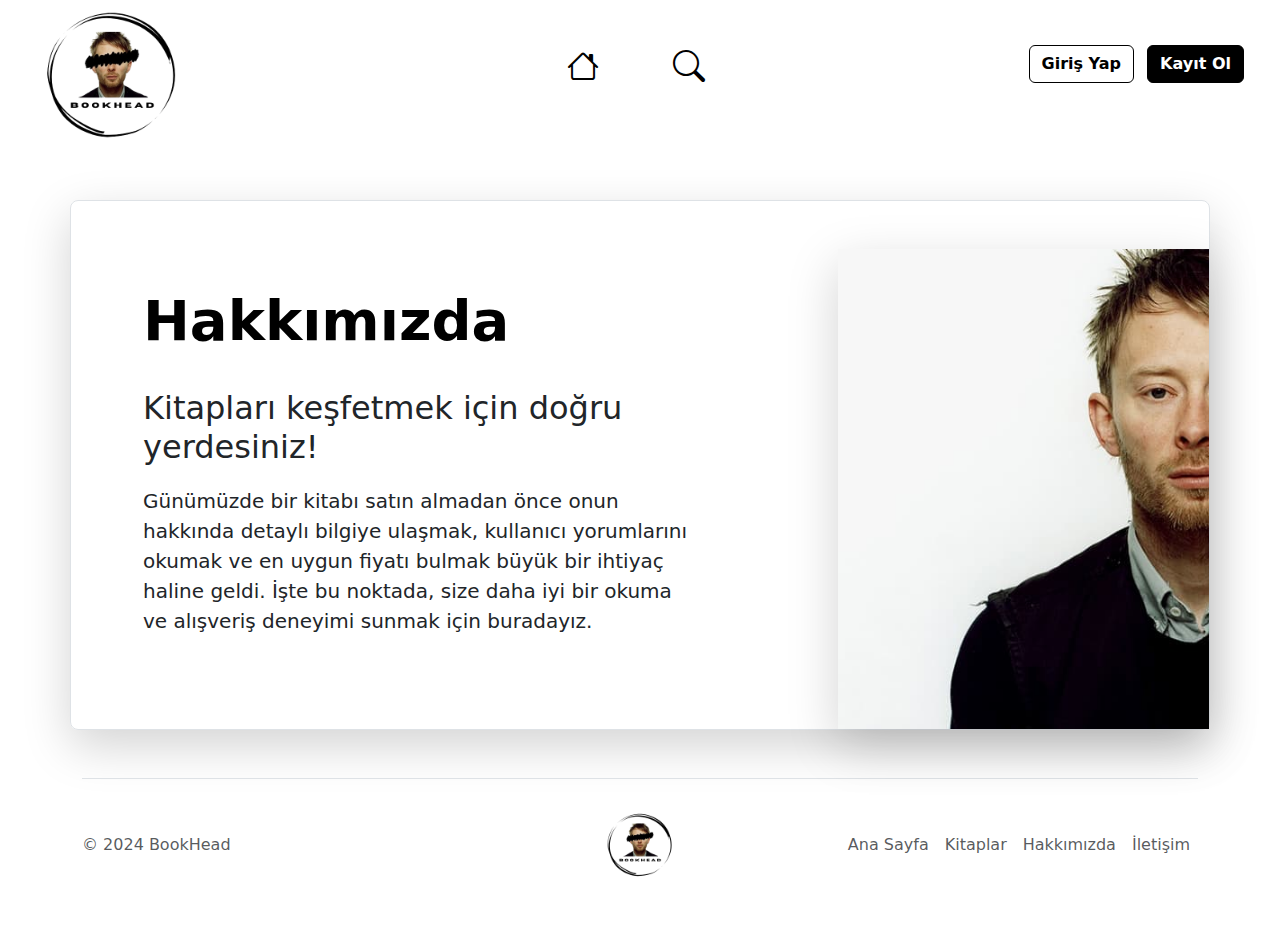
==== about.html @ c484217a "about sayfası eklendi" ====
<!DOCTYPE html>
<html lang="en">

<head>
    <meta charset="UTF-8">
    <meta name="viewport" content="width=device-width, initial-scale=1.0">
    <title>Document</title>
    <link rel="stylesheet" href="https://cdn.jsdelivr.net/npm/bootstrap-icons@1.11.3/font/bootstrap-icons.min.css">
    <link rel="stylesheet" href="./assets/css/main.css">
    <link href="https://cdn.jsdelivr.net/npm/bootstrap@5.3.3/dist/css/bootstrap.min.css" rel="stylesheet" integrity="sha384-QWTKZyjpPEjISv5WaRU9OFeRpok6YctnYmDr5pNlyT2bRjXh0JMhjY6hW+ALEwIH" crossorigin="anonymous">
</head>

<body>
    <!--HEADER BASLANGİC-->
    <div class="container-fluid no-padding" style="margin-top: -25px; margin-bottom: -30px;">
        <header style="background-color: white;" class="d-flex flex-wrap align-items-center justify-content-center justify-content-md-between pb-0 ">
            <div class="col-md-3 mb-2 mt-0 mb-md-0">
                <a href="/" class="d-inline-flex  align-items-center link-body-emphasis text-decoration-none">
                    <img src="./assets/logo.png" height="200px" alt="">
                </a>
            </div>

            <ul class="nav col-12 col-md-auto mb-2 justify-content-center mb-md-4">
                <li>
                    <a href="./index.html" class="nav-link px-2  link-secondary">
                        <i class="bi bi-house" style="font-size: 2rem; color: black; margin-right: 50px;"></i>
                    </a>
                </li>
                <li>
                    <a href="#" class="nav-link px-3" data-bs-toggle="modal" data-bs-target="#searchModal">
                        <i class="bi bi-search" style="font-size: 2rem; color: black;"></i>
                    </a>
                </li>
            </ul>

            <div class="modal fade" id="searchModal" tabindex="-1" aria-labelledby="searchModalLabel" aria-hidden="true">
                <div class="modal-dialog modal-dialog-centered">
                    <div class="modal-content">
                        <div class="modal-header">
                            <h5 class="modal-title" id="searchModalLabel">BookHead'te Ara</h5>
                            <button type="button" class="btn-close" data-bs-dismiss="modal" aria-label="Close"></button>
                        </div>
                        <div class="modal-body">
                            <form>
                                <div class="mb-3">
                                    <input type="text" class="form-control" placeholder="BookHead'te Ara...">
                                </div>
                                <button type="submit" class="btn btn-primary" style="background-color: black; color: white; border-color: black;">Ara</button>
                            </form>
                        </div>
                    </div>
                </div>
            </div>

            <div class="col-md-3 text-end" style="margin-top: -30px;">
                <button type="button" class="btn btn-outline-primary me-2" style="font-weight: bold; color: black; border-color: black;">Giriş Yap</button>
                <button type="button" class="btn btn-primary me-4" style="font-weight: bold; color: white; background-color: black; border-color: black;">Kayıt Ol</button>
            </div>
        </header>
    </div>
    <!--HEADER SONU-->
    <div class="container my-5">
        <div class="row p-4 pb-0 pe-lg-0 pt-lg-5 align-items-center rounded-3 border shadow-lg">
            <div class="col-lg-7 p-3 p-lg-5 pt-lg-3">
                <h1 class="display-4 fw-bold lh-1 text-body-emphasis" style="margin-bottom: 40px;">Hakkımızda</h1>
                <h2 style="margin-bottom: 20px;">Kitapları keşfetmek için doğru yerdesiniz!</h2>
                <p class="lead">Günümüzde bir kitabı satın almadan önce onun hakkında detaylı bilgiye ulaşmak, kullanıcı yorumlarını okumak ve en uygun fiyatı bulmak büyük bir ihtiyaç haline geldi. İşte bu noktada, size daha iyi bir okuma ve alışveriş deneyimi sunmak
                    için buradayız.</p>
            </div>
            <div class="col-lg-4 offset-lg-1 p-0 overflow-hidden shadow-lg">
                <img class="rounded-lg-3" src="./assets/thom-yorke-makes-the-cover-of-an-iranian-advice-book-on-marital-and-sexual-problems.jpg" alt="" width="720">
            </div>
        </div>
    </div>
    <!--FOOTER BAŞLANGIÇ-->
    <div class="container">
        <footer class="d-flex flex-wrap justify-content-between align-items-center py-3 my-4 border-top">
            <p class="col-md-4 mb-0 text-body-secondary">© 2024 BookHead</p>

            <a href="/" class="col-md-4 d-flex align-items-center justify-content-center mb-3 mb-md-0 me-md-auto link-body-emphasis text-decoration-none">
                <img src="./assets/logo.png" height="100px" alt="">
            </a>

            <ul class="nav col-md-4 justify-content-end">
                <li class="nav-item"><a href="index.html" class="nav-link px-2 text-body-secondary">Ana Sayfa</a></li>
                <li class="nav-item"><a href="#" class="nav-link px-2 text-body-secondary">Kitaplar</a></li>
                <li class="nav-item"><a href="about.html" class="nav-link px-2 text-body-secondary">Hakkımızda</a></li>
                <li class="nav-item"><a href="#" class="nav-link px-2 text-body-secondary">İletişim</a></li>
            </ul>
        </footer>
    </div>
    <!--FOOTER SONU-->
    <script src="https://cdn.jsdelivr.net/npm/bootstrap@5.3.3/dist/js/bootstrap.bundle.min.js" integrity="sha384-YvpcrYf0tY3lHB60NNkmXc5s9fDVZLESaAA55NDzOxhy9GkcIdslK1eN7N6jIeHz" crossorigin="anonymous"></script>
</body>

</html>
---- assets/css/main.css ----
.shadow-effect {
    box-shadow: 40px 4px 40px rgba(0, 0, 0, 0.7);
    /* Gölge ayarları */
}
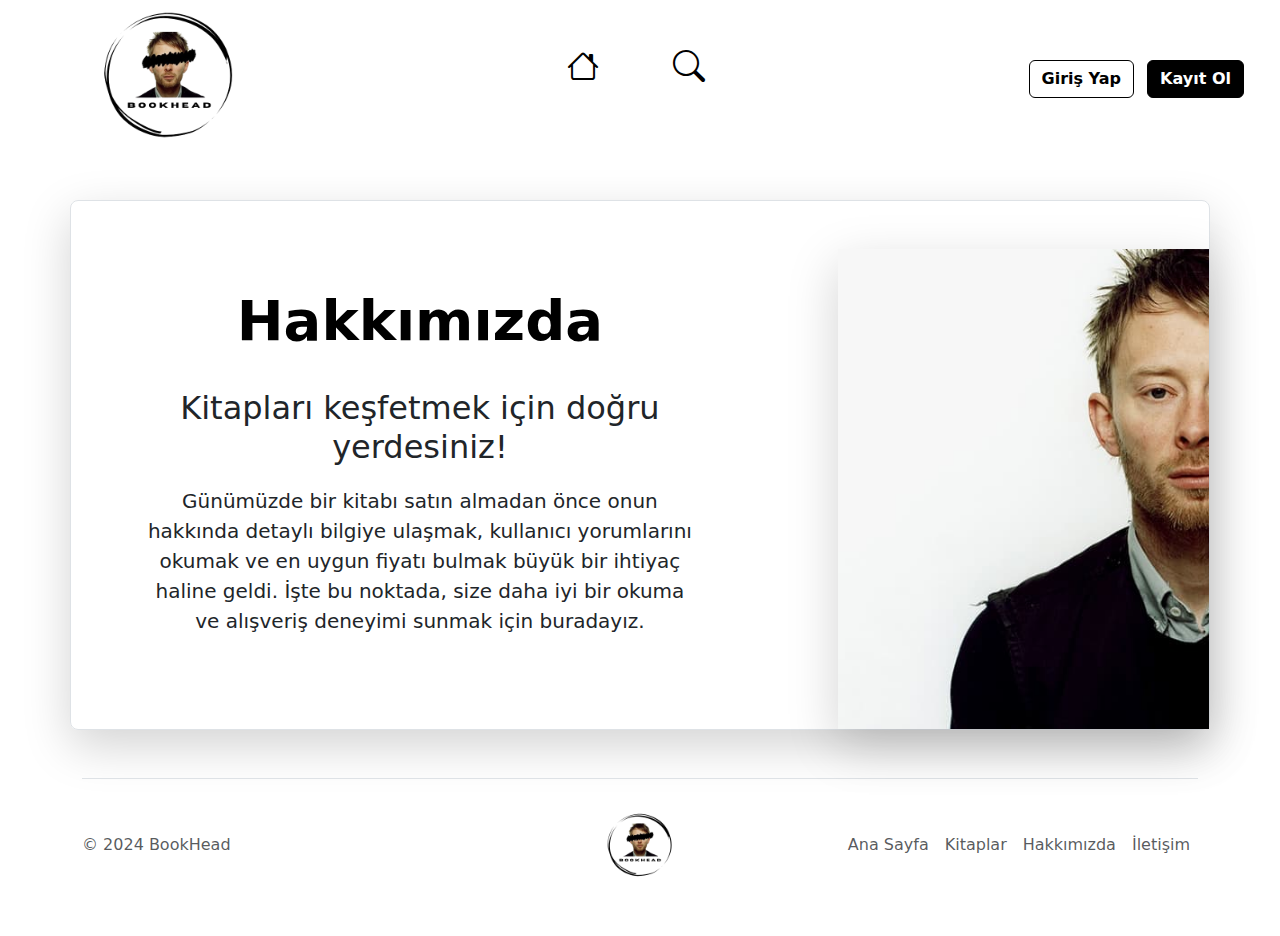
==== commit 5b0ae3f3: "about.html responsiveleştirildi" ====
--- a/about.html
+++ b/about.html
@@ -8,13 +8,63 @@
     <link rel="stylesheet" href="https://cdn.jsdelivr.net/npm/bootstrap-icons@1.11.3/font/bootstrap-icons.min.css">
     <link rel="stylesheet" href="./assets/css/main.css">
     <link href="https://cdn.jsdelivr.net/npm/bootstrap@5.3.3/dist/css/bootstrap.min.css" rel="stylesheet" integrity="sha384-QWTKZyjpPEjISv5WaRU9OFeRpok6YctnYmDr5pNlyT2bRjXh0JMhjY6hW+ALEwIH" crossorigin="anonymous">
+    <style>
+        @media (max-width: 768px) {
+            header {
+                flex-wrap: wrap;
+                /* Header elemanlarını sarmala */
+                text-align: center;
+                /* Mobilde hizalama için */
+            }
+            header .col-md-3 {
+                margin-bottom: 20px;
+                /* Logoya boşluk ekle */
+            }
+            header img {
+                height: 100px;
+                /* Mobilde logo boyutunu küçült */
+            }
+            header .nav {
+                justify-content: center;
+                /* Navigasyonu ortala */
+                margin-bottom: 15px;
+                /* Navigasyon için boşluk ekle */
+            }
+            .col-lg-6 h1 {
+                font-size: 1.8rem;
+                /* Başlık boyutunu mobil uyumlu hale getir */
+            }
+            .col-lg-6 h2 {
+                font-size: 1.2rem;
+                /* Alt başlık boyutunu ayarla */
+            }
+            .btn {
+                font-size: 0.9rem;
+                /* Buton yazı boyutunu küçült */
+                padding: 10px 20px;
+                /* Buton iç boşluklarını ayarla */
+            }
+            footer img {
+                height: 50px;
+                /* Footer logosunu küçült */
+            }
+            .img-fluid {
+                width: 100%;
+                /* Görselleri ekrana sığdır */
+                height: auto;
+                /* Yükseklik oranını koru */
+                border-radius: 12%;
+                /* Mobilde görsel kenar yuvarlatma oranı */
+            }
+        }
+    </style>
 </head>
 
 <body>
     <!--HEADER BASLANGİC-->
     <div class="container-fluid no-padding" style="margin-top: -25px; margin-bottom: -30px;">
         <header style="background-color: white;" class="d-flex flex-wrap align-items-center justify-content-center justify-content-md-between pb-0 ">
-            <div class="col-md-3 mb-2 mt-0 mb-md-0">
+            <div class="col-md-3 mb-2 mt-0 mb-md-0 text-center">
                 <a href="/" class="d-inline-flex  align-items-center link-body-emphasis text-decoration-none">
                     <img src="./assets/logo.png" height="200px" alt="">
                 </a>
@@ -52,7 +102,7 @@
                 </div>
             </div>
 
-            <div class="col-md-3 text-end" style="margin-top: -30px;">
+            <div class="col-md-3 text-end">
                 <button type="button" class="btn btn-outline-primary me-2" style="font-weight: bold; color: black; border-color: black;">Giriş Yap</button>
                 <button type="button" class="btn btn-primary me-4" style="font-weight: bold; color: white; background-color: black; border-color: black;">Kayıt Ol</button>
             </div>
@@ -62,9 +112,9 @@
     <div class="container my-5">
         <div class="row p-4 pb-0 pe-lg-0 pt-lg-5 align-items-center rounded-3 border shadow-lg">
             <div class="col-lg-7 p-3 p-lg-5 pt-lg-3">
-                <h1 class="display-4 fw-bold lh-1 text-body-emphasis" style="margin-bottom: 40px;">Hakkımızda</h1>
-                <h2 style="margin-bottom: 20px;">Kitapları keşfetmek için doğru yerdesiniz!</h2>
-                <p class="lead">Günümüzde bir kitabı satın almadan önce onun hakkında detaylı bilgiye ulaşmak, kullanıcı yorumlarını okumak ve en uygun fiyatı bulmak büyük bir ihtiyaç haline geldi. İşte bu noktada, size daha iyi bir okuma ve alışveriş deneyimi sunmak
+                <h1 class="display-4 fw-bold lh-1 text-body-emphasis" style="margin-bottom: 40px; text-align: center;">Hakkımızda</h1>
+                <h2 style="margin-bottom: 20px; text-align: center;">Kitapları keşfetmek için doğru yerdesiniz!</h2>
+                <p class="lead" style="text-align: center;">Günümüzde bir kitabı satın almadan önce onun hakkında detaylı bilgiye ulaşmak, kullanıcı yorumlarını okumak ve en uygun fiyatı bulmak büyük bir ihtiyaç haline geldi. İşte bu noktada, size daha iyi bir okuma ve alışveriş deneyimi sunmak
                     için buradayız.</p>
             </div>
             <div class="col-lg-4 offset-lg-1 p-0 overflow-hidden shadow-lg">
--- a/assets/css/main.css
+++ b/assets/css/main.css
@@ -1,4 +1,28 @@
 .shadow-effect {
     box-shadow: 40px 4px 40px rgba(0, 0, 0, 0.7);
     /* Gölge ayarları */
+}
+
+.custom-btn {
+    width: 140px;
+    /* Sabit genişlik */
+    height: 35px;
+    /* Sabit yükseklik */
+    display: flex;
+    align-items: center;
+    justify-content: center;
+    text-align: center;
+    font-size: 1.5rem;
+    /* Yazı boyutu */
+    border-color: black;
+    overflow: hidden;
+    /* Taşmayı gizler */
+    text-overflow: ellipsis;
+    /* Uzun metni "..." ile kısaltır */
+    white-space: nowrap;
+    /* Metnin tek satırda kalmasını sağlar */
+}
+
+.custom-all-btn {
+    width: 220px;
 }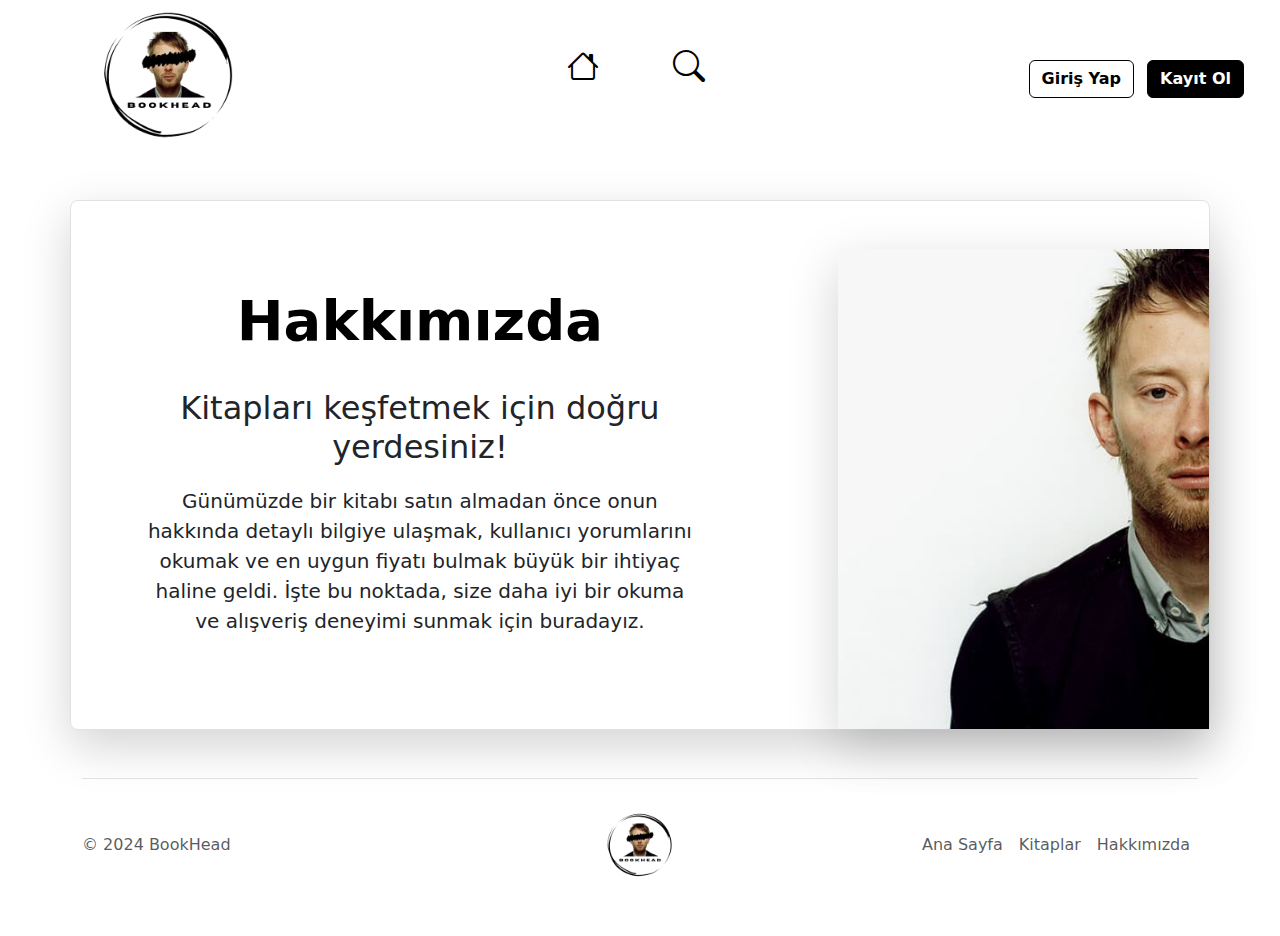
==== commit a5d10162: "iletişim sayfası kaldırıldı" ====
--- a/about.html
+++ b/about.html
@@ -133,9 +133,8 @@
 
             <ul class="nav col-md-4 justify-content-end">
                 <li class="nav-item"><a href="index.html" class="nav-link px-2 text-body-secondary">Ana Sayfa</a></li>
-                <li class="nav-item"><a href="#" class="nav-link px-2 text-body-secondary">Kitaplar</a></li>
+                <li class="nav-item"><a href="categories.html" class="nav-link px-2 text-body-secondary">Kitaplar</a></li>
                 <li class="nav-item"><a href="about.html" class="nav-link px-2 text-body-secondary">Hakkımızda</a></li>
-                <li class="nav-item"><a href="#" class="nav-link px-2 text-body-secondary">İletişim</a></li>
             </ul>
         </footer>
     </div>
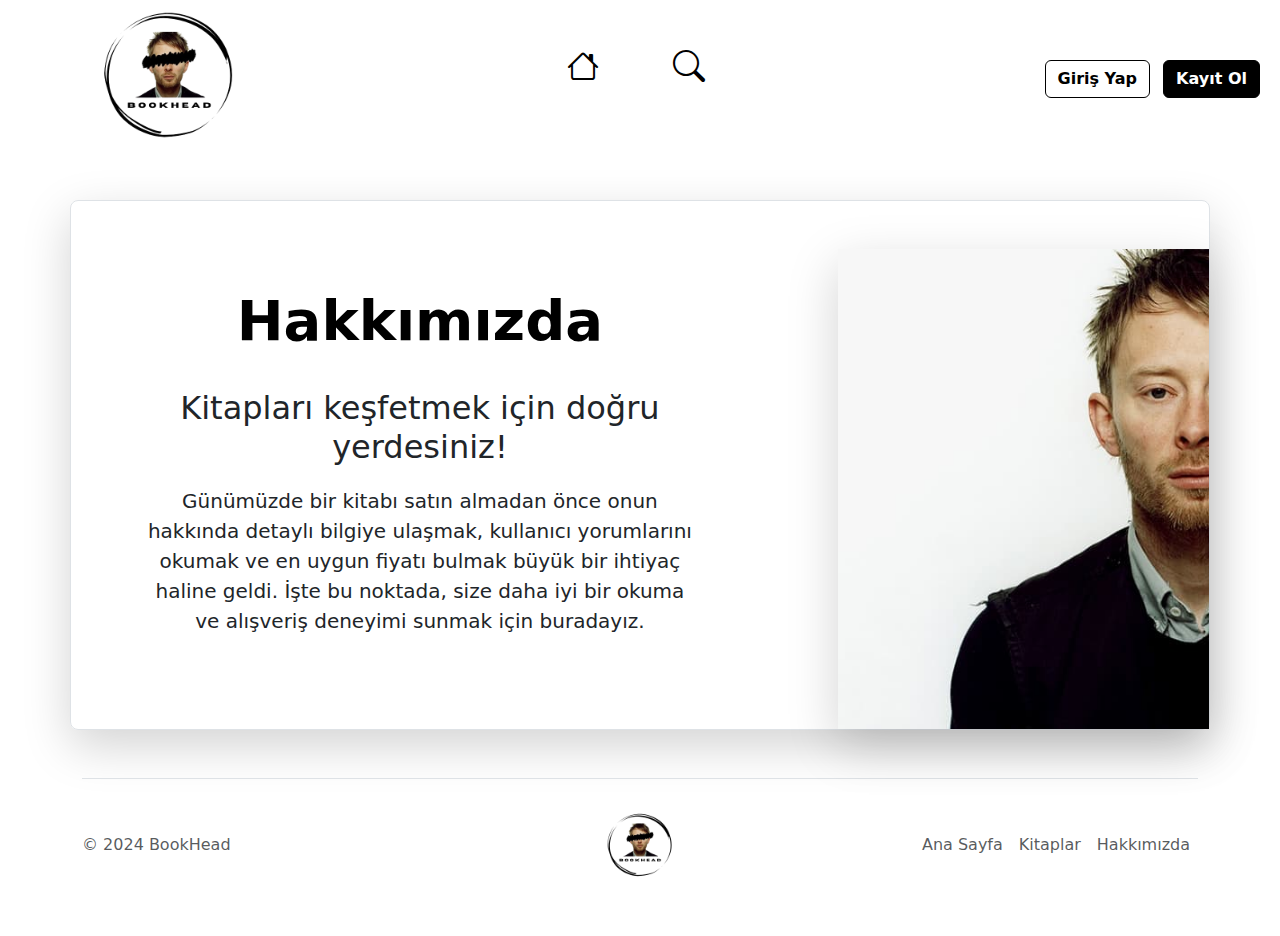
==== commit a076002e: "front bitişi" ====
--- a/about.html
+++ b/about.html
@@ -65,7 +65,7 @@
     <div class="container-fluid no-padding" style="margin-top: -25px; margin-bottom: -30px;">
         <header style="background-color: white;" class="d-flex flex-wrap align-items-center justify-content-center justify-content-md-between pb-0 ">
             <div class="col-md-3 mb-2 mt-0 mb-md-0 text-center">
-                <a href="/" class="d-inline-flex  align-items-center link-body-emphasis text-decoration-none">
+                <a href="index.html" class="d-inline-flex  align-items-center link-body-emphasis text-decoration-none">
                     <img src="./assets/logo.png" height="200px" alt="">
                 </a>
             </div>
@@ -103,8 +103,8 @@
             </div>
 
             <div class="col-md-3 text-end">
-                <button type="button" class="btn btn-outline-primary me-2" style="font-weight: bold; color: black; border-color: black;">Giriş Yap</button>
-                <button type="button" class="btn btn-primary me-4" style="font-weight: bold; color: white; background-color: black; border-color: black;">Kayıt Ol</button>
+                <a class="btn btn-outline-primary me-2" href="login.html" role="button" style="font-weight: bold; color: black; background-color: white; border-color: black;">Giriş Yap</a>
+                <a class="btn btn-outline-primary me-2" href="register.html" role="button" style="font-weight: bold; color: white; background-color: black; border-color: black;">Kayıt Ol</a>
             </div>
         </header>
     </div>
@@ -127,7 +127,7 @@
         <footer class="d-flex flex-wrap justify-content-between align-items-center py-3 my-4 border-top">
             <p class="col-md-4 mb-0 text-body-secondary">© 2024 BookHead</p>
 
-            <a href="/" class="col-md-4 d-flex align-items-center justify-content-center mb-3 mb-md-0 me-md-auto link-body-emphasis text-decoration-none">
+            <a href="index.html" class="col-md-4 d-flex align-items-center justify-content-center mb-3 mb-md-0 me-md-auto link-body-emphasis text-decoration-none">
                 <img src="./assets/logo.png" height="100px" alt="">
             </a>
 
--- a/assets/css/main.css
+++ b/assets/css/main.css
@@ -25,4 +25,46 @@
 
 .custom-all-btn {
     width: 220px;
-}+}
+
+.book-cover-wrapper {
+    position: relative;
+    width: 300px;
+    height: 450px;
+    overflow: hidden;
+}
+
+.book-cover-wrapper img {
+    position: absolute;
+    top: 0;
+    left: 0;
+    width: 100%;
+    height: 100%;
+    object-fit: cover;
+    transition: opacity 0.5s ease, transform 0.5s ease;
+}
+
+.book-cover-wrapper .book-front {
+    z-index: 1;
+    opacity: 1;
+}
+
+.book-cover-wrapper .book-back {
+    z-index: 0;
+    opacity: 0;
+    transform: scale(1.1); /* Hafif bir büyütme efekti */
+}
+
+.book-cover-wrapper:hover .book-front {
+    opacity: 0;
+    transform: scale(1.1);
+}
+
+.book-cover-wrapper:hover .book-back {
+    opacity: 1;
+    transform: scale(1);
+}
+
+.checked {
+    color: grey;
+}
